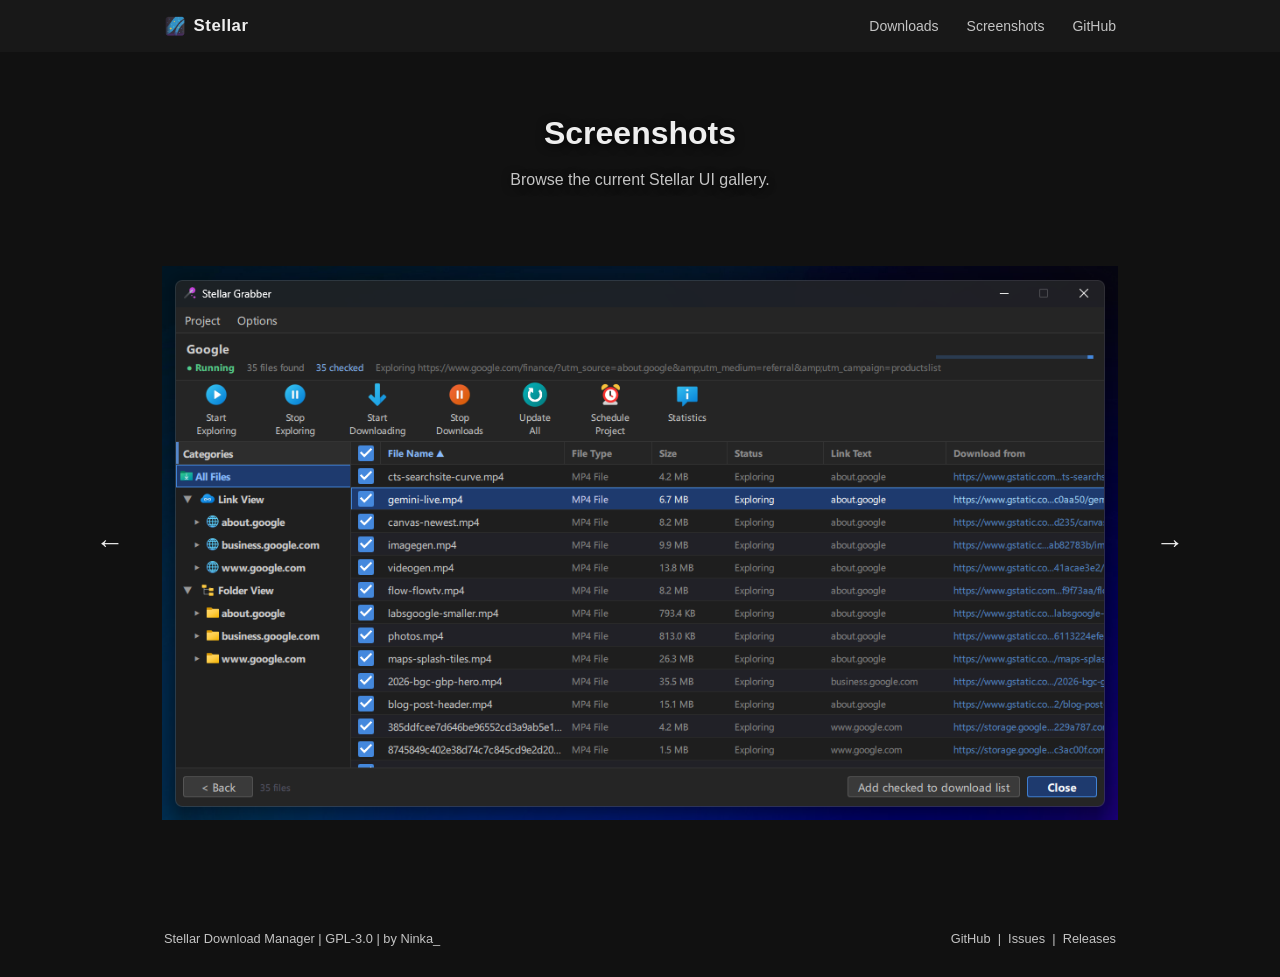
==== screenshots.html @ 3355763c "initial commit" ====
<!DOCTYPE html>
<html lang="en">
<head>
    <meta charset="UTF-8">
    <meta name="viewport" content="width=device-width, initial-scale=1.0">
    <title>Stellar - Screenshots</title>
    <meta name="description" content="Screenshots of Stellar Download Manager.">
    <link rel="stylesheet" href="style.css">
</head>
<body id="top">
<nav>
    <div class="nav-inner">
        <a class="nav-logo" href="index.html#top">
            <span class="nav-logo-mark" aria-hidden="true">
                <img class="nav-logo-static" src="images/milky-way.png" alt="">
                <img class="nav-logo-animated" src="images/milky-way.gif" alt="">
            </span>
            <span class="nav-logo-text">Stellar</span>
        </a>
        <ul class="nav-links">
            <li><a href="index.html#downloads">Downloads</a></li>
            <li><a href="screenshots.html">Screenshots</a></li>
            <li><a href="https://github.com/Ninka-Rex/Stellar">GitHub</a></li>
        </ul>
    </div>
</nav>

<section class="page-hero">
    <div class="page-hero-inner">
        <h1>Screenshots</h1>
        <p>
            Browse the current Stellar UI gallery.
        </p>
    </div>
</section>

<section class="gallery-section">
    <div class="gallery-viewer">
        <button class="gallery-nav" id="gallery-prev" type="button" aria-label="Previous screenshot">
            &#8592;
        </button>
        <figure class="gallery-stage">
            <img id="gallery-image" src="screenshots/grabber.png" alt="Stellar screenshot">
        </figure>
        <button class="gallery-nav" id="gallery-next" type="button" aria-label="Next screenshot">
            &#8594;
        </button>
    </div>
</section>

<footer>
    <div class="footer-inner">
        <span>Stellar Download Manager | GPL-3.0 | by Ninka_</span>
        <span>
            <a href="https://github.com/Ninka-Rex/Stellar">GitHub</a>
            &nbsp;|&nbsp;
            <a href="https://github.com/Ninka-Rex/Stellar/issues">Issues</a>
            &nbsp;|&nbsp;
            <a href="https://github.com/Ninka-Rex/Stellar/releases">Releases</a>
        </span>
    </div>
</footer>

<script>
const screenshots = [
    "grabber.png",
    "magnet.png",
    "main-window.png",
    "new_download.png",
    "piece map.png",
    "progress-dialog.png",
    "scheduler.png",
    "search.png",
    "ui.png",
    "video-picker.png"
];

let currentScreenshot = 0;

const galleryImage = document.getElementById("gallery-image");
const galleryPrev = document.getElementById("gallery-prev");
const galleryNext = document.getElementById("gallery-next");

function renderScreenshot() {
    const fileName = screenshots[currentScreenshot];
    galleryImage.src = `screenshots/${fileName}`;
    galleryImage.alt = `Stellar screenshot: ${fileName}`;
}

galleryPrev.addEventListener("click", () => {
    currentScreenshot = (currentScreenshot - 1 + screenshots.length) % screenshots.length;
    renderScreenshot();
});

galleryNext.addEventListener("click", () => {
    currentScreenshot = (currentScreenshot + 1) % screenshots.length;
    renderScreenshot();
});

document.addEventListener("keydown", (event) => {
    if (event.key === "ArrowLeft") {
        galleryPrev.click();
    }
    if (event.key === "ArrowRight") {
        galleryNext.click();
    }
});

renderScreenshot();
</script>
</body>
</html>
---- style.css ----
/* Stellar Download Manager - website styles */

*, *::before, *::after { box-sizing: border-box; margin: 0; padding: 0; }

:root {
    --bg:        #111111;
    --bg2:       #181818;
    --bg3:       #1f1f1f;
    --border:    #2a2a2a;
    --border2:   #7b7b7b;
    --text:      #cccccc;
    --text-dim:  #c4c4c4;
    --text-hi:   #eeeeee;
    --accent:    #2ba4e6;
    --accent-hi: rgb(15, 94, 139);
    --green:     #44aa66;
    --mono:      "Consolas", "Menlo", "DejaVu Sans Mono", monospace;
    --sans:      -apple-system, BlinkMacSystemFont, "Segoe UI", Helvetica, Arial, sans-serif;
}

html { font-size: 16px; scroll-behavior: smooth; }

body {
    background: var(--bg);
    color: var(--text);
    font-family: var(--sans);
    line-height: 1.6;
    -webkit-font-smoothing: antialiased;
}

a { color: var(--accent); text-decoration: none; }
a:hover { color: var(--accent-hi); text-decoration: underline; }

code {
    font-family: var(--mono);
    font-size: 0.85em;
    background: var(--bg3);
    padding: 0.1em 0.35em;
    border: 1px solid var(--border);
    color: var(--text-hi);
}

nav {
    background: var(--bg2);
    position: sticky;
    top: 0;
    z-index: 100;
}

.nav-inner {
    max-width: 1000px;
    margin: 0 auto;
    padding: 0 1.5rem;
    height: 52px;
    display: flex;
    align-items: center;
    justify-content: space-between;
}

.nav-logo {
    font-size: 1.05rem;
    font-weight: 600;
    color: var(--text-hi);
    letter-spacing: 0.03em;
    display: flex;
    align-items: center;
    gap: 0.5rem;
}

.nav-logo:hover { color: var(--accent-hi); text-decoration: none; }

.nav-logo-mark {
    position: relative;
    width: 1.35rem;
    height: 1.35rem;
    flex: 0 0 auto;
}

.nav-logo-mark img {
    position: absolute;
    inset: 0;
    width: 100%;
    height: 100%;
    object-fit: contain;
    display: block;
}

.nav-logo-animated {
    opacity: 0;
    transition: opacity 0.12s ease;
}

.nav-logo:hover .nav-logo-static,
.nav-logo:focus-visible .nav-logo-static {
    opacity: 0;
}

.nav-logo:hover .nav-logo-animated,
.nav-logo:focus-visible .nav-logo-animated {
    opacity: 1;
}

.nav-logo-text {
    display: inline-block;
}

.nav-links {
    display: flex;
    gap: 1.75rem;
    list-style: none;
    font-size: 0.875rem;
}

.nav-links a { color: var(--text-dim); }
.nav-links a:hover { color: var(--text-hi); text-decoration: none; }

.hero {
    padding: 4.5rem 0 4rem;
    text-align: center;
    position: relative;
    overflow: hidden;
}

.hero::before {
    content: "";
    position: absolute;
    inset: 0;
    background:
        linear-gradient(rgba(0, 0, 0, 0.365), rgba(0, 0, 0, 0.365)),
        url("images/background.jpg") center center / cover no-repeat;
    filter: blur(3px);
    transform: scale(1.00);
    z-index: 0;
}

.hero > * {
    position: relative;
    z-index: 1;
}

.hero h1 {
    font-size: 2.5rem;
    font-weight: 700;
    color: var(--text-hi);
    line-height: 1.2;
    margin-bottom: 1rem;
    text-shadow: 0 3px 28px rgba(0, 0, 0, 0.95);
}

.hero h1 em {
    font-style: italic;
    color: var(--accent);
    
}

.hero .tagline {
    font-size: 1.05rem;
    color: var(--text-dim);
    max-width: 560px;
    margin: 0 auto 2rem;
    line-height: 1.65;
    text-shadow: 0 3px 24px rgba(0, 0, 0, 0.9);
}

.hero-actions {
    display: flex;
    gap: 0.75rem;
    justify-content: center;
    flex-wrap: wrap;
    align-items: center;
    margin-bottom: 1.25rem;
}

.hero-meta {
    font-size: 0.8rem;
    color: var(--text-dim);
    text-shadow: 0 2px 10px rgba(0, 0, 0, 0.9);
}

.hero-platforms {
    color: var(--text-hi);
}

.hero-meta a { color: var(--text-dim); text-decoration: underline; }
.hero-meta a:hover { color: var(--text); }

.btn {
    display: inline-block;
    padding: 0.55rem 1.3rem;
    font-size: 0.9rem;
    font-family: var(--sans);
    font-weight: 500;
    border: 1px solid transparent;
    cursor: pointer;
    text-decoration: none;
    transition: background 0.1s, color 0.1s, border-color 0.1s;
    white-space: nowrap;
    text-shadow: 0 2px 10px rgba(0, 0, 0, 0.85);
}

.btn-with-icon {
    display: inline-flex;
    align-items: center;
    gap: 0.55rem;
}

.btn-icon {
    width: 1rem;
    height: 1rem;
    display: inline-flex;
    align-items: center;
    justify-content: center;
    flex: 0 0 auto;
}

.btn-icon svg {
    width: 100%;
    height: 100%;
    fill: currentColor;
}

.btn:hover { text-decoration: none; }

.btn-primary {
    background: var(--accent);
    color: #fff;
    border-color: var(--accent);
}

.btn-primary:hover {
    background: var(--accent-hi);
    border-color: var(--accent-hi);
    color: #fff;
}

.btn-secondary {
    background: transparent;
    color: var(--text);
    border-color: var(--border2);
}

.btn-secondary:hover {
    border-color: var(--text-dim);
    color: var(--text-hi);
}

.feature-row {
    padding: 3.5rem 0 2rem;
}

.feature-inner {
    display: grid;
    grid-template-columns: 1fr 1fr;
    gap: 0;
    align-items: center;
    width: 100%;
}

.feature-inner.flip { direction: rtl; }
.feature-inner.flip > * { direction: ltr; }

.feature-inner:not(.flip) .feature-text {
    text-align: right;
    padding-right: 2rem;
}

.feature-inner.flip .feature-text {
    text-align: left;
    padding-left: 2rem;
}

.feature-text h2 {
    font-size: 1.35rem;
    font-weight: 600;
    color: var(--text-hi);
    margin-bottom: 0.75rem;
    line-height: 1.3;
}

.feature-text p {
    font-size: 0.9rem;
    color: var(--text-dim);
    line-height: 1.65;
    max-width: 44ch;
}

.feature-text p {
    margin-bottom: 0.55rem;
}

.feature-inner:not(.flip) .feature-text p,
.feature-inner:not(.flip) .feature-text h2 {
    margin-left: auto;
}

.feature-inner.flip .feature-text p,
.feature-inner.flip .feature-text h2 {
    margin-right: auto;
}

.feature-img {
    display: flex;
    align-items: center;
    line-height: 0;
    height: 420px;
}

.feature-img img {
    display: block;
    width: auto;
    max-width: none;
    height: 100%;
    object-fit: contain;
    margin: 0;
}

.feature-inner:not(.flip) .feature-img {
    justify-content: flex-start;
}

.feature-inner.flip .feature-img {
    justify-content: flex-end;
}

.feature-img-placeholder {
    width: 100%;
    height: 100%;
    background: var(--bg3);
    display: flex;
    align-items: center;
    justify-content: center;
    flex-direction: column;
    gap: 0.5rem;
    font-family: var(--mono);
    font-size: 0.72rem;
    color: var(--border2);
    user-select: none;
}

.feature-img-placeholder span { font-size: 1.5rem; opacity: 0.3; }

.download-section {
    background: var(--bg2);
    padding: 3.5rem 0;
}

.section-container {
    max-width: 1000px;
    margin: 0 auto;
    padding: 0 1.5rem;
}

.section-container h2 {
    font-size: 1.45rem;
    font-weight: 600;
    color: var(--text-hi);
    margin-bottom: 0.4rem;
    text-shadow: 0 2px 10px rgba(0, 0, 0, 0.85);
}

.section-intro {
    color: var(--text-dim);
    font-size: 0.9rem;
    margin-bottom: 1.75rem;
}

.download-table {
    width: 100%;
    border-collapse: collapse;
    border: 1px solid var(--border);
    font-size: 0.9rem;
}

.download-table th {
    background: var(--bg3);
    color: var(--text-dim);
    font-weight: 500;
    font-size: 0.75rem;
    text-transform: uppercase;
    letter-spacing: 0.07em;
    padding: 0.65rem 1rem;
    text-align: left;
}

.download-table td {
    padding: 0.85rem 1rem;
    vertical-align: middle;
    background: var(--bg);
}

.download-table tr:hover td { background: var(--bg3); }
.download-table td:first-child { color: var(--text-hi); font-weight: 500; }

.tag {
    display: inline-block;
    font-family: var(--mono);
    font-size: 0.7rem;
    padding: 0.15rem 0.45rem;
    border: 1px solid var(--border2);
    color: var(--text-dim);
    vertical-align: middle;
    margin-left: 0.4rem;
}

.tag-green { border-color: #2a4a35; color: var(--green); }

.oss-strip {
    padding: 1.5rem 0;
}

.oss-strip-inner {
    max-width: 1000px;
    margin: 0 auto;
    padding: 0 1.5rem;
    display: flex;
    align-items: center;
    justify-content: space-between;
    gap: 2rem;
    flex-wrap: wrap;
}

.oss-strip p {
    font-size: 0.875rem;
    color: var(--text-dim);
}

.oss-strip p strong { color: var(--text-hi); }

.page-hero {
    padding: 3.5rem 0 1.5rem;
}

.page-hero-inner,
.gallery-grid {
    max-width: 1180px;
    margin: 0 auto;
    padding: 0 1.5rem;
}

.page-hero-inner {
    text-align: center;
}

.page-hero-inner h1 {
    font-size: 2rem;
    color: var(--text-hi);
    margin-bottom: 0.5rem;
    text-shadow: 0 2px 10px rgba(0, 0, 0, 0.85);
}

.page-hero-inner p {
    color: var(--text-dim);
    text-shadow: 0 2px 8px rgba(0, 0, 0, 0.75);
}

.gallery-section {
    padding: 1rem 0 3rem;
}

.gallery-viewer {
    max-width: 1180px;
    margin: 0 auto;
    padding: 0 1.5rem;
    display: grid;
    grid-template-columns: 72px minmax(0, 1fr) 72px;
    gap: 1rem;
    align-items: center;
}

.gallery-stage {
    min-height: 620px;
    display: flex;
    align-items: center;
    justify-content: center;
}

.gallery-stage img {
    display: block;
    width: 100%;
    max-width: 100%;
    max-height: 560px;
    object-fit: contain;
}

.gallery-nav {
    width: 72px;
    height: 72px;
    border: none;
    background: transparent;
    color: var(--text-hi);
    font-size: 1.8rem;
    cursor: pointer;
}

.gallery-nav:hover {
    color: var(--accent);
}

footer {
    padding: 1.75rem 0;
}

.footer-inner {
    max-width: 1000px;
    margin: 0 auto;
    padding: 0 1.5rem;
    display: flex;
    justify-content: space-between;
    align-items: center;
    gap: 1rem;
    flex-wrap: wrap;
    font-size: 0.8rem;
    color: var(--text-dim);
}

.footer-inner a { color: var(--text-dim); }
.footer-inner a:hover { color: var(--text); }

@media (max-width: 720px) {
    .hero h1 { font-size: 1.9rem; }
    .nav-links { gap: 1rem; font-size: 0.8rem; }
    .oss-strip-inner { flex-direction: column; align-items: flex-start; }
    .feature-inner,
    .feature-inner.flip {
        grid-template-columns: 1fr;
        direction: ltr;
        gap: 1.5rem;
    }

    .gallery-viewer {
        grid-template-columns: 1fr;
    }

    .gallery-stage {
        min-height: 0;
    }

    .gallery-stage img {
        max-height: 380px;
    }

    .gallery-nav {
        width: 100%;
        height: 48px;
    }

    .feature-img {
        height: 280px;
        justify-content: center;
    }

    .feature-img img {
        width: 100%;
        max-width: 100%;
        height: 100%;
    }
}
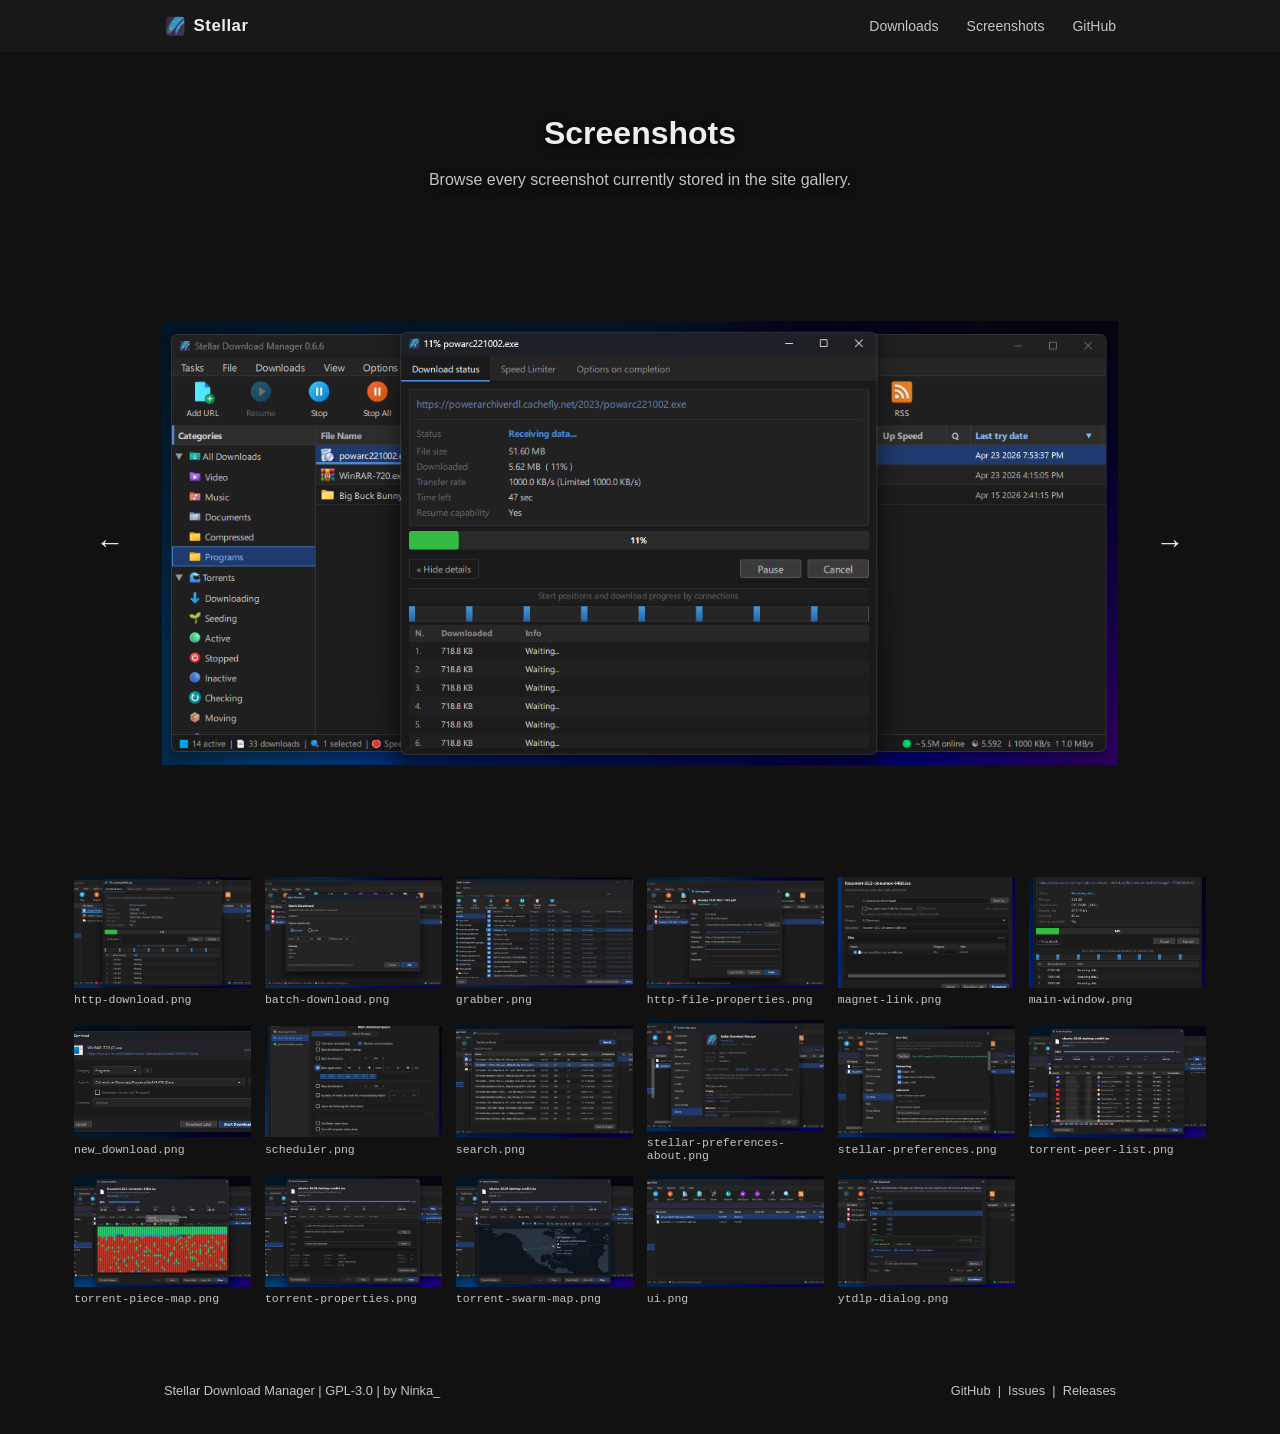
==== commit 796c3be0: "update" ====
--- a/screenshots.html
+++ b/screenshots.html
@@ -29,7 +29,7 @@
     <div class="page-hero-inner">
         <h1>Screenshots</h1>
         <p>
-            Browse the current Stellar UI gallery.
+            Browse every screenshot currently stored in the site gallery.
         </p>
     </div>
 </section>
@@ -46,6 +46,7 @@
             &#8594;
         </button>
     </div>
+    <div class="gallery-grid" id="gallery-grid" aria-label="All screenshots"></div>
 </section>
 
 <footer>
@@ -63,16 +64,23 @@
 
 <script>
 const screenshots = [
+    "http-download.png",
+    "batch-download.png",
     "grabber.png",
-    "magnet.png",
+    "http-file-properties.png",
+    "magnet-link.png",
     "main-window.png",
     "new_download.png",
-    "piece map.png",
-    "progress-dialog.png",
     "scheduler.png",
     "search.png",
+    "stellar-preferences-about.png",
+    "stellar-preferences.png",
+    "torrent-peer-list.png",
+    "torrent-piece-map.png",
+    "torrent-properties.png",
+    "torrent-swarm-map.png",
     "ui.png",
-    "video-picker.png"
+    "ytdlp-dialog.png"
 ];
 
 let currentScreenshot = 0;
@@ -80,11 +88,30 @@
 const galleryImage = document.getElementById("gallery-image");
 const galleryPrev = document.getElementById("gallery-prev");
 const galleryNext = document.getElementById("gallery-next");
+const galleryGrid = document.getElementById("gallery-grid");
 
 function renderScreenshot() {
     const fileName = screenshots[currentScreenshot];
     galleryImage.src = `screenshots/${fileName}`;
     galleryImage.alt = `Stellar screenshot: ${fileName}`;
+}
+
+function renderGalleryGrid() {
+    galleryGrid.innerHTML = screenshots
+        .map((fileName, index) => `
+            <button class="gallery-thumb" type="button" data-index="${index}" aria-label="Open ${fileName}">
+                <img src="screenshots/${fileName}" alt="${fileName}">
+                <span>${fileName}</span>
+            </button>
+        `)
+        .join("");
+
+    galleryGrid.querySelectorAll(".gallery-thumb").forEach((button) => {
+        button.addEventListener("click", () => {
+            currentScreenshot = Number(button.dataset.index);
+            renderScreenshot();
+        });
+    });
 }
 
 galleryPrev.addEventListener("click", () => {
@@ -106,6 +133,7 @@
     }
 });
 
+renderGalleryGrid();
 renderScreenshot();
 </script>
 </body>
--- a/style.css
+++ b/style.css
@@ -281,7 +281,7 @@
     font-size: 0.9rem;
     color: var(--text-dim);
     line-height: 1.65;
-    max-width: 44ch;
+    max-width: 67ch;
 }
 
 .feature-text p {
@@ -312,6 +312,11 @@
     height: 100%;
     object-fit: contain;
     margin: 0;
+    transition: opacity 0.12s ease;
+}
+
+.feature-img img.is-fading {
+    opacity: 0;
 }
 
 .feature-inner:not(.flip) .feature-img {
@@ -465,6 +470,43 @@
     grid-template-columns: 72px minmax(0, 1fr) 72px;
     gap: 1rem;
     align-items: center;
+}
+
+.gallery-grid {
+    margin-top: 1.5rem;
+    display: grid;
+    grid-template-columns: repeat(auto-fit, minmax(160px, 1fr));
+    gap: 0.85rem;
+}
+
+.gallery-thumb {
+    border: none;
+    background: transparent;
+    color: var(--text-dim);
+    padding: 0;
+    cursor: pointer;
+    text-align: left;
+}
+
+.gallery-thumb:hover,
+.gallery-thumb:focus-visible {
+    color: var(--text);
+}
+
+.gallery-thumb img {
+    display: block;
+    width: 100%;
+    aspect-ratio: 16 / 10;
+    object-fit: cover;
+    border: none;
+    margin-bottom: 0.35rem;
+}
+
+.gallery-thumb span {
+    display: block;
+    font-family: monospace;
+    font-size: 0.72rem;
+    word-break: break-word;
 }
 
 .gallery-stage {
@@ -539,6 +581,10 @@
         max-height: 380px;
     }
 
+    .gallery-grid {
+        grid-template-columns: repeat(auto-fit, minmax(130px, 1fr));
+    }
+
     .gallery-nav {
         width: 100%;
         height: 48px;
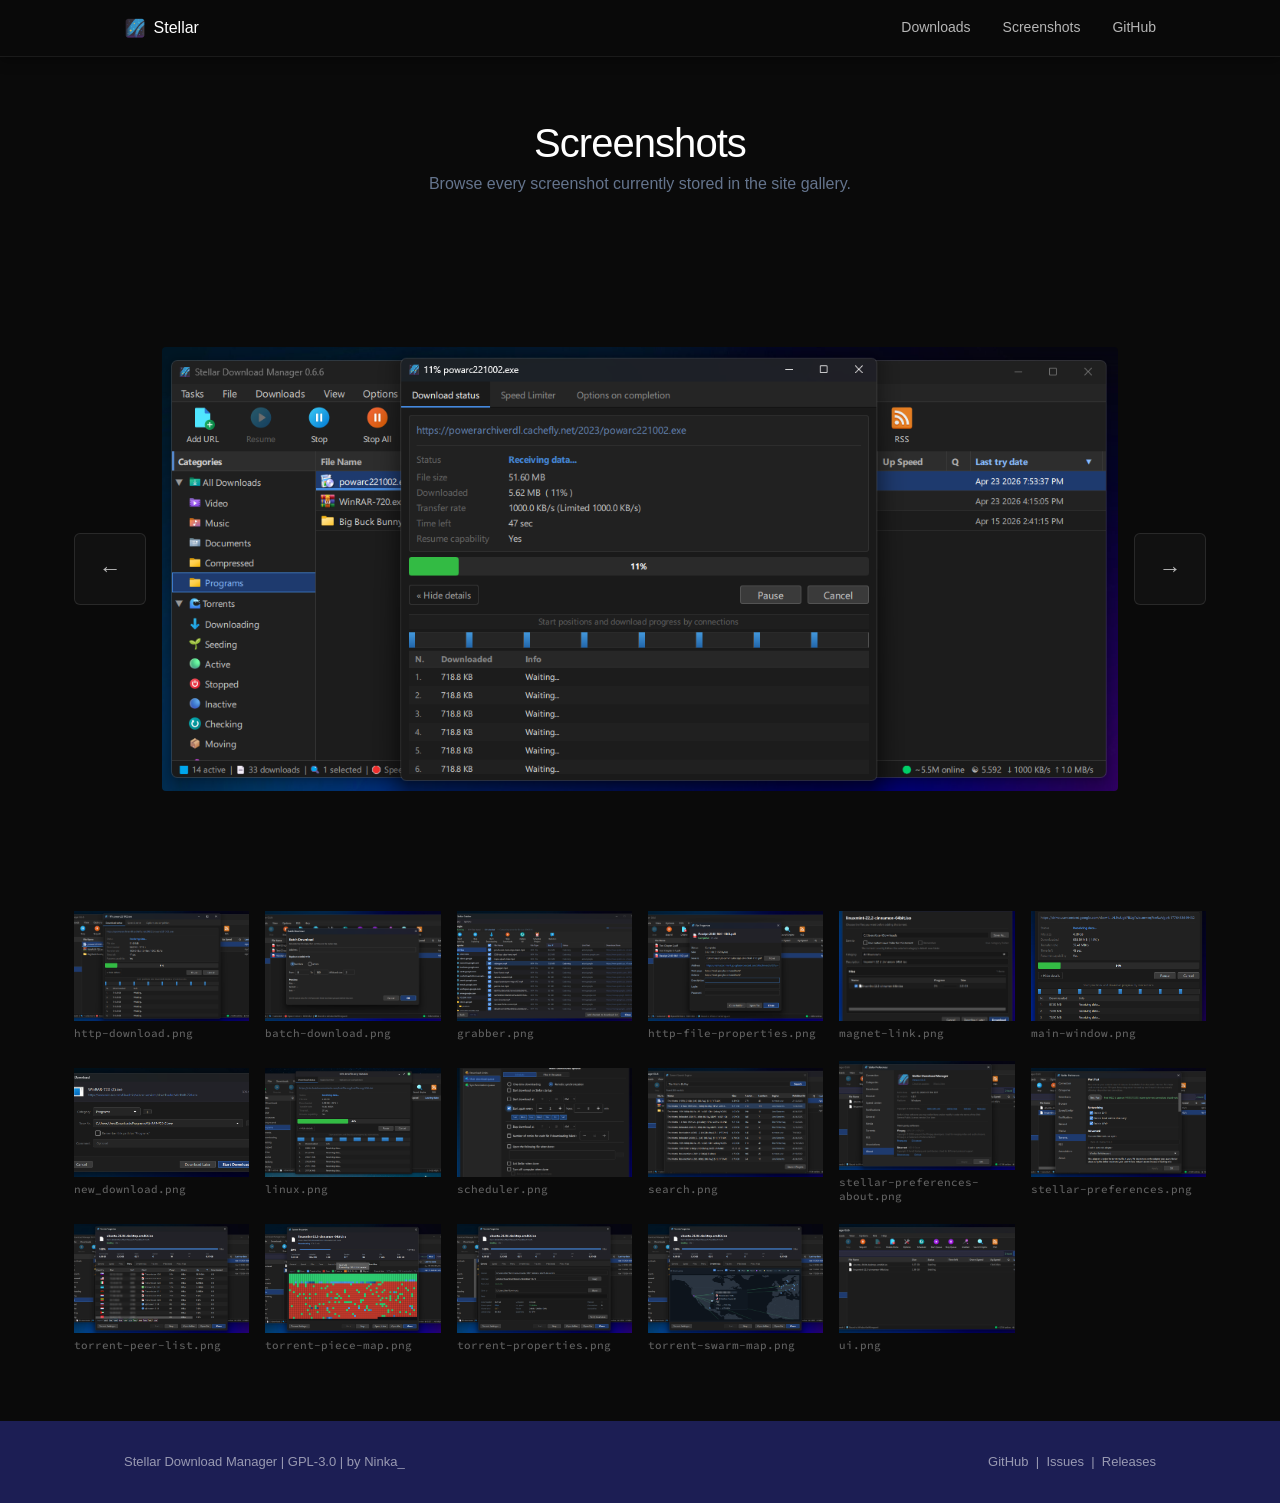
==== commit 080248bd: "update visual theme" ====
--- a/screenshots.html
+++ b/screenshots.html
@@ -71,6 +71,7 @@
     "magnet-link.png",
     "main-window.png",
     "new_download.png",
+    "linux.png",
     "scheduler.png",
     "search.png",
     "stellar-preferences-about.png",
@@ -79,8 +80,7 @@
     "torrent-piece-map.png",
     "torrent-properties.png",
     "torrent-swarm-map.png",
-    "ui.png",
-    "ytdlp-dialog.png"
+    "ui.png"
 ];
 
 let currentScreenshot = 0;
--- a/style.css
+++ b/style.css
@@ -1,73 +1,113 @@
-/* Stellar Download Manager - website styles */
+/* Stellar Download Manager — Stripe-inspired design system */
+
+@import url('https://fonts.googleapis.com/css2?family=Source+Code+Pro:wght@500;700&display=swap');
 
 *, *::before, *::after { box-sizing: border-box; margin: 0; padding: 0; }
 
 :root {
-    --bg:        #111111;
-    --bg2:       #181818;
-    --bg3:       #1f1f1f;
-    --border:    #2a2a2a;
-    --border2:   #7b7b7b;
-    --text:      #cccccc;
-    --text-dim:  #c4c4c4;
-    --text-hi:   #eeeeee;
-    --accent:    #2ba4e6;
-    --accent-hi: rgb(15, 94, 139);
-    --green:     #44aa66;
-    --mono:      "Consolas", "Menlo", "DejaVu Sans Mono", monospace;
-    --sans:      -apple-system, BlinkMacSystemFont, "Segoe UI", Helvetica, Arial, sans-serif;
+    /* Primary */
+    --stripe-purple:  #533afd;
+    --stripe-purple-hover: #4434d4;
+    --stripe-purple-deep: #2e2b8c;
+    --stripe-purple-light: #b9b9f9;
+    --stripe-purple-mid: #665efd;
+    --deep-navy:      #061b31;
+    --brand-dark:     #1c1e54;
+    --dark-navy:      #0d253d;
+    --white:          #ffffff;
+
+    /* Accent */
+    --ruby:           #ea2261;
+    --magenta:        #f96bee;
+    --magenta-light:  #ffd7ef;
+
+    /* Neutral text */
+    --label:          #273951;
+    --body:           #64748d;
+    --success-green:  #15be53;
+    --success-text:   #108c3d;
+
+    /* Surface & borders */
+    --border-default: #e5edf5;
+    --border-purple:  #b9b9f9;
+    --border-soft-purple: #d6d9fc;
+
+    /* Shadows */
+    --shadow-blue:    rgba(50,50,93,0.25);
+    --shadow-black:   rgba(0,0,0,0.1);
+    --shadow-ambient: rgba(23,23,23,0.08);
+
+    /* Typography */
+    --sans: 'sohne-var', 'SF Pro Display', -apple-system, BlinkMacSystemFont, 'Segoe UI', sans-serif;
+    --mono: 'SourceCodePro', 'Source Code Pro', 'SFMono-Regular', 'Menlo', 'Consolas', monospace;
 }
 
 html { font-size: 16px; scroll-behavior: smooth; }
 
 body {
-    background: var(--bg);
-    color: var(--text);
+    background: #0a0a0a;
+    color: var(--body);
     font-family: var(--sans);
-    line-height: 1.6;
+    font-weight: 300;
+    font-feature-settings: "ss01";
+    line-height: 1.4;
     -webkit-font-smoothing: antialiased;
 }
 
-a { color: var(--accent); text-decoration: none; }
-a:hover { color: var(--accent-hi); text-decoration: underline; }
+a {
+    color: var(--stripe-purple);
+    text-decoration: none;
+    font-feature-settings: "ss01";
+}
+a:hover { color: var(--stripe-purple-hover); text-decoration: underline; }
 
 code {
     font-family: var(--mono);
-    font-size: 0.85em;
-    background: var(--bg3);
-    padding: 0.1em 0.35em;
-    border: 1px solid var(--border);
-    color: var(--text-hi);
-}
+    font-size: 0.75rem;
+    font-weight: 500;
+    line-height: 2;
+    background: #1a1a1a;
+    padding: 0.1em 0.4em;
+    border: 1px solid rgba(255,255,255,0.08);
+    color: rgba(255,255,255,0.8);
+    border-radius: 4px;
+}
+
+/* ── Navigation ─────────────────────────────────────────────── */
 
 nav {
-    background: var(--bg2);
+    background: rgba(10,10,10,0.92);
+    backdrop-filter: blur(12px);
+    -webkit-backdrop-filter: blur(12px);
     position: sticky;
     top: 0;
     z-index: 100;
+    border-bottom: 1px solid rgba(255,255,255,0.07);
+    box-shadow: rgba(0,0,0,0.4) 0px 3px 12px;
 }
 
 .nav-inner {
-    max-width: 1000px;
+    max-width: 1080px;
     margin: 0 auto;
     padding: 0 1.5rem;
-    height: 52px;
+    height: 56px;
     display: flex;
     align-items: center;
     justify-content: space-between;
 }
 
 .nav-logo {
-    font-size: 1.05rem;
-    font-weight: 600;
-    color: var(--text-hi);
-    letter-spacing: 0.03em;
+    font-size: 1rem;
+    font-weight: 400;
+    font-feature-settings: "ss01";
+    color: #fff;
+    letter-spacing: 0;
     display: flex;
     align-items: center;
     gap: 0.5rem;
 }
 
-.nav-logo:hover { color: var(--accent-hi); text-decoration: none; }
+.nav-logo:hover { color: var(--stripe-purple); text-decoration: none; }
 
 .nav-logo-mark {
     position: relative;
@@ -85,81 +125,71 @@
     display: block;
 }
 
-.nav-logo-animated {
-    opacity: 0;
-    transition: opacity 0.12s ease;
-}
+.nav-logo-animated { opacity: 0; transition: opacity 0.12s ease; }
 
 .nav-logo:hover .nav-logo-static,
-.nav-logo:focus-visible .nav-logo-static {
-    opacity: 0;
-}
+.nav-logo:focus-visible .nav-logo-static { opacity: 0; }
 
 .nav-logo:hover .nav-logo-animated,
-.nav-logo:focus-visible .nav-logo-animated {
-    opacity: 1;
-}
-
-.nav-logo-text {
-    display: inline-block;
-}
+.nav-logo:focus-visible .nav-logo-animated { opacity: 1; }
+
+.nav-logo-text { display: inline-block; }
 
 .nav-links {
     display: flex;
-    gap: 1.75rem;
+    gap: 2rem;
     list-style: none;
     font-size: 0.875rem;
-}
-
-.nav-links a { color: var(--text-dim); }
-.nav-links a:hover { color: var(--text-hi); text-decoration: none; }
+    font-weight: 400;
+    font-feature-settings: "ss01";
+    align-items: center;
+}
+
+.nav-links a {
+    color: rgba(255,255,255,0.7);
+    font-weight: 400;
+    font-feature-settings: "ss01";
+}
+.nav-links a:hover { color: #fff; text-decoration: none; }
+
+/* ── Hero ────────────────────────────────────────────────────── */
 
 .hero {
-    padding: 4.5rem 0 4rem;
+    padding: 6rem 1.5rem 5rem;
     text-align: center;
+    background: #0a0a0a;
     position: relative;
     overflow: hidden;
 }
 
-.hero::before {
-    content: "";
-    position: absolute;
-    inset: 0;
-    background:
-        linear-gradient(rgba(0, 0, 0, 0.365), rgba(0, 0, 0, 0.365)),
-        url("images/background.jpg") center center / cover no-repeat;
-    filter: blur(3px);
-    transform: scale(1.00);
-    z-index: 0;
-}
-
-.hero > * {
-    position: relative;
-    z-index: 1;
-}
+.hero > * { position: relative; z-index: 1; }
 
 .hero h1 {
-    font-size: 2.5rem;
-    font-weight: 700;
-    color: var(--text-hi);
-    line-height: 1.2;
-    margin-bottom: 1rem;
-    text-shadow: 0 3px 28px rgba(0, 0, 0, 0.95);
+    font-size: 3rem;
+    font-weight: 300;
+    font-feature-settings: "ss01";
+    color: #fff;
+    line-height: 1.1;
+    letter-spacing: -0.96px;
+    margin-bottom: 1.25rem;
+    max-width: 700px;
+    margin-left: auto;
+    margin-right: auto;
 }
 
 .hero h1 em {
-    font-style: italic;
-    color: var(--accent);
-    
+    font-style: normal;
+    color: var(--stripe-purple);
 }
 
 .hero .tagline {
-    font-size: 1.05rem;
-    color: var(--text-dim);
+    font-size: 1.125rem;
+    font-weight: 300;
+    font-feature-settings: "ss01";
+    color: var(--body);
     max-width: 560px;
-    margin: 0 auto 2rem;
-    line-height: 1.65;
-    text-shadow: 0 3px 24px rgba(0, 0, 0, 0.9);
+    margin: 0 auto 2.5rem;
+    line-height: 1.55;
 }
 
 .hero-actions {
@@ -168,40 +198,47 @@
     justify-content: center;
     flex-wrap: wrap;
     align-items: center;
-    margin-bottom: 1.25rem;
+    margin-bottom: 1.5rem;
 }
 
 .hero-meta {
-    font-size: 0.8rem;
-    color: var(--text-dim);
-    text-shadow: 0 2px 10px rgba(0, 0, 0, 0.9);
-}
-
-.hero-platforms {
-    color: var(--text-hi);
-}
-
-.hero-meta a { color: var(--text-dim); text-decoration: underline; }
-.hero-meta a:hover { color: var(--text); }
+    font-size: 0.8125rem;
+    font-weight: 400;
+    font-feature-settings: "ss01";
+    color: var(--body);
+}
+
+.hero-platforms { color: rgba(255,255,255,0.5); }
+
+.hero-meta a {
+    color: var(--stripe-purple);
+    text-decoration: underline;
+    text-underline-offset: 2px;
+}
+.hero-meta a:hover { color: var(--stripe-purple-hover); }
+
+/* ── Buttons ─────────────────────────────────────────────────── */
 
 .btn {
     display: inline-block;
-    padding: 0.55rem 1.3rem;
-    font-size: 0.9rem;
+    padding: 8px 16px;
+    font-size: 1rem;
     font-family: var(--sans);
-    font-weight: 500;
+    font-weight: 400;
+    font-feature-settings: "ss01";
+    line-height: 1;
     border: 1px solid transparent;
+    border-radius: 4px;
     cursor: pointer;
     text-decoration: none;
-    transition: background 0.1s, color 0.1s, border-color 0.1s;
+    transition: background 0.12s, color 0.12s, border-color 0.12s, box-shadow 0.12s;
     white-space: nowrap;
-    text-shadow: 0 2px 10px rgba(0, 0, 0, 0.85);
 }
 
 .btn-with-icon {
     display: inline-flex;
     align-items: center;
-    gap: 0.55rem;
+    gap: 0.5rem;
 }
 
 .btn-icon {
@@ -222,87 +259,86 @@
 .btn:hover { text-decoration: none; }
 
 .btn-primary {
-    background: var(--accent);
-    color: #fff;
-    border-color: var(--accent);
+    background: var(--stripe-purple);
+    color: #fff;
+    border-color: var(--stripe-purple);
 }
 
 .btn-primary:hover {
-    background: var(--accent-hi);
-    border-color: var(--accent-hi);
+    background: var(--stripe-purple-hover);
+    border-color: var(--stripe-purple-hover);
     color: #fff;
 }
 
 .btn-secondary {
     background: transparent;
-    color: var(--text);
-    border-color: var(--border2);
+    color: var(--stripe-purple);
+    border: 1px solid var(--border-purple);
 }
 
 .btn-secondary:hover {
-    border-color: var(--text-dim);
-    color: var(--text-hi);
-}
+    background: rgba(83,58,253,0.05);
+    border-color: var(--stripe-purple);
+    color: var(--stripe-purple);
+}
+
+/* ── Feature rows ────────────────────────────────────────────── */
 
 .feature-row {
-    padding: 3.5rem 0 2rem;
+    padding: 4rem 0;
+    overflow: hidden;
 }
 
 .feature-inner {
     display: grid;
-    grid-template-columns: 1fr 1fr;
+    grid-template-columns: 5fr 7fr;
     gap: 0;
     align-items: center;
     width: 100%;
+    max-width: 1400px;
+    margin: 0 auto;
+    padding: 0;
 }
 
 .feature-inner.flip { direction: rtl; }
 .feature-inner.flip > * { direction: ltr; }
 
 .feature-inner:not(.flip) .feature-text {
-    text-align: right;
-    padding-right: 2rem;
+    text-align: left;
+    padding: 2rem 2.5rem 2rem clamp(1.5rem, calc((100vw - 1400px) / 2 + 3rem), 6rem);
 }
 
 .feature-inner.flip .feature-text {
     text-align: left;
-    padding-left: 2rem;
+    padding: 2rem clamp(1.5rem, calc((100vw - 1400px) / 2 + 3rem), 6rem) 2rem 2.5rem;
 }
 
 .feature-text h2 {
-    font-size: 1.35rem;
-    font-weight: 600;
-    color: var(--text-hi);
-    margin-bottom: 0.75rem;
-    line-height: 1.3;
+    font-size: 1.625rem;
+    font-weight: 300;
+    font-feature-settings: "ss01";
+    color: #fff;
+    letter-spacing: -0.26px;
+    margin-bottom: 0.875rem;
+    line-height: 1.12;
 }
 
 .feature-text p {
-    font-size: 0.9rem;
-    color: var(--text-dim);
-    line-height: 1.65;
-    max-width: 67ch;
-}
-
-.feature-text p {
-    margin-bottom: 0.55rem;
-}
-
-.feature-inner:not(.flip) .feature-text p,
-.feature-inner:not(.flip) .feature-text h2 {
-    margin-left: auto;
-}
-
-.feature-inner.flip .feature-text p,
-.feature-inner.flip .feature-text h2 {
-    margin-right: auto;
+    font-size: 1rem;
+    font-weight: 300;
+    font-feature-settings: "ss01";
+    color: rgba(255,255,255,0.55);
+    line-height: 1.55;
+    margin-bottom: 0.6rem;
+    max-width: 46ch;
 }
 
 .feature-img {
     display: flex;
     align-items: center;
     line-height: 0;
-    height: 420px;
+    height: 460px;
+    overflow: visible;
 }
 
 .feature-img img {
@@ -312,127 +348,172 @@
     height: 100%;
     object-fit: contain;
     margin: 0;
-    transition: opacity 0.12s ease;
-}
-
-.feature-img img.is-fading {
-    opacity: 0;
-}
-
-.feature-inner:not(.flip) .feature-img {
-    justify-content: flex-start;
-}
-
-.feature-inner.flip .feature-img {
-    justify-content: flex-end;
-}
+    border-radius: 6px;
+    box-shadow: rgba(0,0,0,0.55) 0px 24px 48px -12px;
+}
+
+.feature-inner:not(.flip) .feature-img { justify-content: flex-start; }
+.feature-inner.flip .feature-img { justify-content: flex-end; }
 
 .feature-img-placeholder {
     width: 100%;
     height: 100%;
-    background: var(--bg3);
+    background: #111;
+    border: 1px solid rgba(255,255,255,0.08);
+    border-radius: 6px;
     display: flex;
     align-items: center;
     justify-content: center;
     flex-direction: column;
     gap: 0.5rem;
     font-family: var(--mono);
-    font-size: 0.72rem;
-    color: var(--border2);
+    font-size: 0.75rem;
+    color: var(--body);
     user-select: none;
 }
 
 .feature-img-placeholder span { font-size: 1.5rem; opacity: 0.3; }
 
-.download-section {
-    background: var(--bg2);
-    padding: 3.5rem 0;
-}
-
-.section-container {
-    max-width: 1000px;
+/* ── OSS strip ───────────────────────────────────────────────── */
+
+.oss-strip {
+    background: var(--brand-dark);
+    padding: 2.5rem 0;
+}
+
+.oss-strip-inner {
+    max-width: 1080px;
     margin: 0 auto;
     padding: 0 1.5rem;
+    display: flex;
+    align-items: center;
+    justify-content: space-between;
+    gap: 2rem;
+    flex-wrap: wrap;
+}
+
+.oss-strip p {
+    font-size: 1rem;
+    font-weight: 300;
+    font-feature-settings: "ss01";
+    color: rgba(255,255,255,0.75);
+}
+
+.oss-strip p strong {
+    color: #fff;
+    font-weight: 400;
+}
+
+.oss-strip a { color: rgba(255,255,255,0.75); }
+.oss-strip a:hover { color: #fff; }
+
+.oss-strip .btn-secondary {
+    border-color: rgba(255,255,255,0.25);
+    color: rgba(255,255,255,0.85);
+}
+
+.oss-strip .btn-secondary:hover {
+    background: rgba(255,255,255,0.08);
+    border-color: rgba(255,255,255,0.5);
+    color: #fff;
+}
+
+/* ── Download section ────────────────────────────────────────── */
+
+.download-section {
+    background: #0d0d0d;
+    padding: 5rem 0;
+}
+
+.section-container {
+    max-width: 1080px;
+    margin: 0 auto;
+    padding: 0 1.5rem;
 }
 
 .section-container h2 {
-    font-size: 1.45rem;
-    font-weight: 600;
-    color: var(--text-hi);
-    margin-bottom: 0.4rem;
-    text-shadow: 0 2px 10px rgba(0, 0, 0, 0.85);
+    font-size: 2rem;
+    font-weight: 300;
+    font-feature-settings: "ss01";
+    color: #fff;
+    letter-spacing: -0.64px;
+    margin-bottom: 0.5rem;
+    line-height: 1.1;
 }
 
 .section-intro {
-    color: var(--text-dim);
-    font-size: 0.9rem;
-    margin-bottom: 1.75rem;
+    color: var(--body);
+    font-size: 1rem;
+    font-weight: 300;
+    font-feature-settings: "ss01";
+    margin-bottom: 2rem;
 }
 
 .download-table {
     width: 100%;
     border-collapse: collapse;
-    border: 1px solid var(--border);
-    font-size: 0.9rem;
+    border: 1px solid rgba(255,255,255,0.08);
+    border-radius: 8px;
+    overflow: hidden;
+    font-size: 0.9375rem;
+    box-shadow: rgba(0,0,0,0.5) 0px 15px 35px 0px;
 }
 
 .download-table th {
-    background: var(--bg3);
-    color: var(--text-dim);
-    font-weight: 500;
+    background: #161616;
+    color: rgba(255,255,255,0.45);
+    font-weight: 400;
+    font-feature-settings: "ss01";
     font-size: 0.75rem;
     text-transform: uppercase;
     letter-spacing: 0.07em;
-    padding: 0.65rem 1rem;
+    padding: 0.75rem 1rem;
     text-align: left;
+    border-bottom: 1px solid rgba(255,255,255,0.07);
 }
 
 .download-table td {
-    padding: 0.85rem 1rem;
+    padding: 1rem 1rem;
     vertical-align: middle;
-    background: var(--bg);
-}
-
-.download-table tr:hover td { background: var(--bg3); }
-.download-table td:first-child { color: var(--text-hi); font-weight: 500; }
+    background: #111;
+    border-bottom: 1px solid rgba(255,255,255,0.06);
+    font-weight: 300;
+    font-feature-settings: "ss01";
+    color: rgba(255,255,255,0.55);
+}
+
+.download-table tbody tr:last-child td { border-bottom: none; }
+
+.download-table tr:hover td { background: #161616; }
+.download-table td:first-child { color: #fff; font-weight: 400; }
+
+/* ── Tags / Badges ───────────────────────────────────────────── */
 
 .tag {
     display: inline-block;
     font-family: var(--mono);
-    font-size: 0.7rem;
-    padding: 0.15rem 0.45rem;
-    border: 1px solid var(--border2);
-    color: var(--text-dim);
+    font-size: 0.6875rem;
+    font-weight: 500;
+    padding: 1px 6px;
+    border: 1px solid rgba(255,255,255,0.12);
+    color: rgba(255,255,255,0.45);
+    border-radius: 4px;
     vertical-align: middle;
     margin-left: 0.4rem;
-}
-
-.tag-green { border-color: #2a4a35; color: var(--green); }
-
-.oss-strip {
-    padding: 1.5rem 0;
-}
-
-.oss-strip-inner {
-    max-width: 1000px;
-    margin: 0 auto;
-    padding: 0 1.5rem;
-    display: flex;
-    align-items: center;
-    justify-content: space-between;
-    gap: 2rem;
-    flex-wrap: wrap;
-}
-
-.oss-strip p {
-    font-size: 0.875rem;
-    color: var(--text-dim);
-}
-
-.oss-strip p strong { color: var(--text-hi); }
+    background: transparent;
+}
+
+.tag-green {
+    background: rgba(21,190,83,0.12);
+    border-color: rgba(21,190,83,0.35);
+    color: var(--success-text);
+}
+
+/* ── Gallery / screenshots page ──────────────────────────────── */
 
 .page-hero {
-    padding: 3.5rem 0 1.5rem;
+    padding: 4rem 0 2rem;
+    background: #0a0a0a;
 }
 
 .page-hero-inner,
@@ -442,24 +523,27 @@
     padding: 0 1.5rem;
 }
 
-.page-hero-inner {
-    text-align: center;
-}
+.page-hero-inner { text-align: center; }
 
 .page-hero-inner h1 {
-    font-size: 2rem;
-    color: var(--text-hi);
+    font-size: 2.5rem;
+    font-weight: 300;
+    font-feature-settings: "ss01";
+    color: #fff;
+    letter-spacing: -0.96px;
     margin-bottom: 0.5rem;
-    text-shadow: 0 2px 10px rgba(0, 0, 0, 0.85);
+    line-height: 1.1;
 }
 
 .page-hero-inner p {
-    color: var(--text-dim);
-    text-shadow: 0 2px 8px rgba(0, 0, 0, 0.75);
+    color: var(--body);
+    font-weight: 300;
+    font-feature-settings: "ss01";
 }
 
 .gallery-section {
-    padding: 1rem 0 3rem;
+    padding: 2rem 0 4rem;
+    background: #0a0a0a;
 }
 
 .gallery-viewer {
@@ -473,24 +557,28 @@
 }
 
 .gallery-grid {
-    margin-top: 1.5rem;
+    margin-top: 2rem;
     display: grid;
     grid-template-columns: repeat(auto-fit, minmax(160px, 1fr));
-    gap: 0.85rem;
+    gap: 1rem;
 }
 
 .gallery-thumb {
     border: none;
     background: transparent;
-    color: var(--text-dim);
+    color: rgba(255,255,255,0.5);
     padding: 0;
     cursor: pointer;
     text-align: left;
+    border-radius: 0;
+    overflow: hidden;
+    transition: opacity 0.15s;
 }
 
 .gallery-thumb:hover,
 .gallery-thumb:focus-visible {
-    color: var(--text);
+    opacity: 0.8;
+    color: #fff;
 }
 
 .gallery-thumb img {
@@ -499,14 +587,19 @@
     aspect-ratio: 16 / 10;
     object-fit: cover;
     border: none;
-    margin-bottom: 0.35rem;
+    margin-bottom: 0;
 }
 
 .gallery-thumb span {
     display: block;
-    font-family: monospace;
-    font-size: 0.72rem;
+    font-family: var(--mono);
+    font-size: 0.6875rem;
+    font-weight: 500;
     word-break: break-word;
+    padding: 0.3rem 0;
+    background: transparent;
+    border-top: none;
+    color: rgba(255,255,255,0.35);
 }
 
 .gallery-stage {
@@ -514,6 +607,10 @@
     display: flex;
     align-items: center;
     justify-content: center;
+    border: none;
+    border-radius: 0;
+    background: transparent;
+    box-shadow: none;
 }
 
 .gallery-stage img {
@@ -522,28 +619,36 @@
     max-width: 100%;
     max-height: 560px;
     object-fit: contain;
+    border-radius: 4px;
 }
 
 .gallery-nav {
     width: 72px;
     height: 72px;
-    border: none;
-    background: transparent;
-    color: var(--text-hi);
-    font-size: 1.8rem;
+    border: 1px solid rgba(255,255,255,0.1);
+    background: #111;
+    color: rgba(255,255,255,0.7);
+    font-size: 1.4rem;
     cursor: pointer;
+    border-radius: 6px;
+    transition: border-color 0.12s, box-shadow 0.12s, color 0.12s;
 }
 
 .gallery-nav:hover {
-    color: var(--accent);
-}
+    color: #fff;
+    border-color: var(--stripe-purple);
+    box-shadow: rgba(83,58,253,0.25) 0px 4px 16px 0px;
+}
+
+/* ── Footer ──────────────────────────────────────────────────── */
 
 footer {
-    padding: 1.75rem 0;
+    background: var(--brand-dark);
+    padding: 2rem 0;
 }
 
 .footer-inner {
-    max-width: 1000px;
+    max-width: 1080px;
     margin: 0 auto;
     padding: 0 1.5rem;
     display: flex;
@@ -551,43 +656,47 @@
     align-items: center;
     gap: 1rem;
     flex-wrap: wrap;
-    font-size: 0.8rem;
-    color: var(--text-dim);
-}
-
-.footer-inner a { color: var(--text-dim); }
-.footer-inner a:hover { color: var(--text); }
+    font-size: 0.8125rem;
+    font-weight: 400;
+    font-feature-settings: "ss01";
+    color: rgba(255,255,255,0.55);
+}
+
+.footer-inner a { color: rgba(255,255,255,0.55); }
+.footer-inner a:hover { color: rgba(255,255,255,0.9); text-decoration: none; }
+
+/* ── Focus ring ──────────────────────────────────────────────── */
+
+:focus-visible {
+    outline: 2px solid var(--stripe-purple);
+    outline-offset: 2px;
+}
+
+/* ── Responsive ──────────────────────────────────────────────── */
 
 @media (max-width: 720px) {
-    .hero h1 { font-size: 1.9rem; }
-    .nav-links { gap: 1rem; font-size: 0.8rem; }
+    .hero { padding: 4rem 1.5rem 3.5rem; }
+    .hero h1 { font-size: 2rem; letter-spacing: -0.64px; }
+    .hero .tagline { font-size: 1rem; }
+
+    .nav-inner { padding: 0 1rem; }
+    .nav-links { gap: 1.25rem; font-size: 0.8125rem; }
+
     .oss-strip-inner { flex-direction: column; align-items: flex-start; }
+
+    .feature-row { padding: 2.5rem 0; }
+
     .feature-inner,
     .feature-inner.flip {
         grid-template-columns: 1fr;
         direction: ltr;
-        gap: 1.5rem;
+        gap: 2rem;
     }
 
-    .gallery-viewer {
-        grid-template-columns: 1fr;
-    }
-
-    .gallery-stage {
-        min-height: 0;
-    }
-
-    .gallery-stage img {
-        max-height: 380px;
-    }
-
-    .gallery-grid {
-        grid-template-columns: repeat(auto-fit, minmax(130px, 1fr));
-    }
-
-    .gallery-nav {
-        width: 100%;
-        height: 48px;
+    .feature-inner:not(.flip) .feature-text,
+    .feature-inner.flip .feature-text {
+        text-align: left;
+        padding: 0 1.5rem 0 1.5rem;
     }
 
     .feature-img {
@@ -600,4 +709,14 @@
         max-width: 100%;
         height: 100%;
     }
-}
+
+    .download-section { padding: 3rem 0; }
+
+    .section-container h2 { font-size: 1.5rem; letter-spacing: -0.4px; }
+
+    .gallery-viewer { grid-template-columns: 1fr; }
+    .gallery-stage { min-height: 0; }
+    .gallery-stage img { max-height: 380px; }
+    .gallery-grid { grid-template-columns: repeat(auto-fit, minmax(130px, 1fr)); }
+    .gallery-nav { width: 100%; height: 48px; }
+}
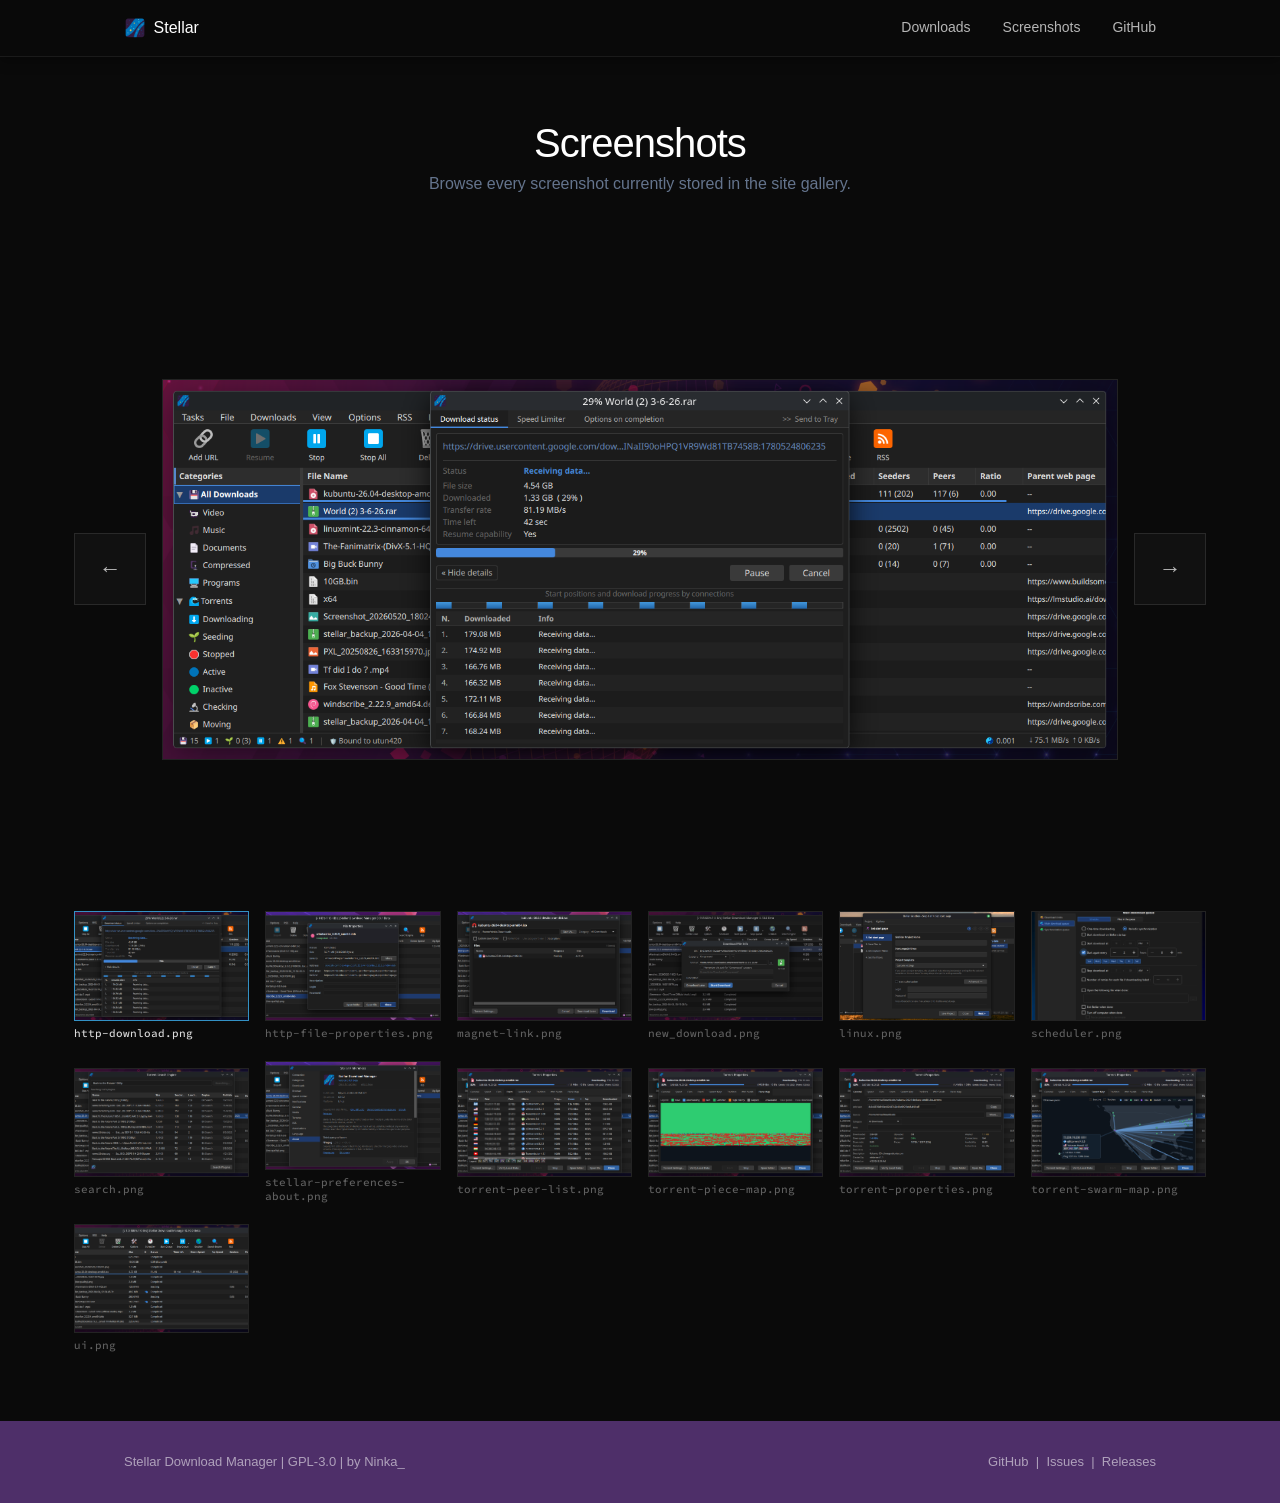
==== commit 5d06f7b5: "remove old images, update script to detect platform" ====
--- a/screenshots.html
+++ b/screenshots.html
@@ -65,17 +65,13 @@
 <script>
 const screenshots = [
     "http-download.png",
-    "batch-download.png",
-    "grabber.png",
     "http-file-properties.png",
     "magnet-link.png",
-    "main-window.png",
     "new_download.png",
     "linux.png",
     "scheduler.png",
     "search.png",
     "stellar-preferences-about.png",
-    "stellar-preferences.png",
     "torrent-peer-list.png",
     "torrent-piece-map.png",
     "torrent-properties.png",
@@ -94,6 +90,9 @@
     const fileName = screenshots[currentScreenshot];
     galleryImage.src = `screenshots/${fileName}`;
     galleryImage.alt = `Stellar screenshot: ${fileName}`;
+    galleryGrid.querySelectorAll(".gallery-thumb").forEach((button) => {
+        button.classList.toggle("is-active", Number(button.dataset.index) === currentScreenshot);
+    });
 }
 
 function renderGalleryGrid() {
--- a/style.css
+++ b/style.css
@@ -6,13 +6,13 @@
 
 :root {
     /* Primary */
-    --stripe-purple:  #533afd;
-    --stripe-purple-hover: #4434d4;
-    --stripe-purple-deep: #2e2b8c;
-    --stripe-purple-light: #b9b9f9;
-    --stripe-purple-mid: #665efd;
+    --stripe-purple:  #3391c5;
+    --stripe-purple-hover: #1c638a;
+    --stripe-purple-deep: #391e50;
+    --stripe-purple-light: #4e2f69;
+    --stripe-purple-mid: #45285f;
     --deep-navy:      #061b31;
-    --brand-dark:     #1c1e54;
+    --brand-dark:     #4e2f69;
     --dark-navy:      #0d253d;
     --white:          #ffffff;
 
@@ -29,7 +29,7 @@
 
     /* Surface & borders */
     --border-default: #e5edf5;
-    --border-purple:  #b9b9f9;
+    --border-purple:  #3391c5;
     --border-soft-purple: #d6d9fc;
 
     /* Shadows */
@@ -38,7 +38,7 @@
     --shadow-ambient: rgba(23,23,23,0.08);
 
     /* Typography */
-    --sans: 'sohne-var', 'SF Pro Display', -apple-system, BlinkMacSystemFont, 'Segoe UI', sans-serif;
+    --sans: 'Segoe UI', sans-serif;
     --mono: 'SourceCodePro', 'Source Code Pro', 'SFMono-Regular', 'Menlo', 'Consolas', monospace;
 }
 
@@ -155,26 +155,47 @@
 /* ── Hero ────────────────────────────────────────────────────── */
 
 .hero {
-    padding: 6rem 1.5rem 5rem;
-    text-align: center;
+    padding: 5rem 1.5rem 4rem clamp(1.5rem, calc((100vw - 1400px) / 2 + 3rem), 6rem);
     background: #0a0a0a;
     position: relative;
     overflow: hidden;
 }
 
-.hero > * { position: relative; z-index: 1; }
+.hero-inner {
+    max-width: 1400px;
+    margin: 0 auto;
+    display: grid;
+    grid-template-columns: 5fr 7fr;
+    gap: 3rem;
+    align-items: center;
+    padding-left: 0;
+}
+
+.hero-text { display: flex; flex-direction: column; align-items: flex-start; }
+
+.hero-img {
+    display: flex;
+    align-items: center;
+    justify-content: flex-end;
+}
+
+.hero-img img {
+    display: block;
+    width: 100%;
+    max-width: 800px;
+    height: auto;
+    border: 1px solid rgba(255,255,255,0.1);
+    box-shadow: rgba(0,0,0,0.55) 0px 24px 48px -12px;
+}
 
 .hero h1 {
-    font-size: 3rem;
-    font-weight: 300;
+    font-size: 2.25rem;
+    font-weight: 700;
     font-feature-settings: "ss01";
     color: #fff;
     line-height: 1.1;
     letter-spacing: -0.96px;
     margin-bottom: 1.25rem;
-    max-width: 700px;
-    margin-left: auto;
-    margin-right: auto;
 }
 
 .hero h1 em {
@@ -188,18 +209,34 @@
     font-feature-settings: "ss01";
     color: var(--body);
     max-width: 560px;
-    margin: 0 auto 2.5rem;
+    margin: 0 0 2.5rem;
     line-height: 1.55;
 }
 
 .hero-actions {
     display: flex;
     gap: 0.75rem;
-    justify-content: center;
+    justify-content: flex-start;
     flex-wrap: wrap;
     align-items: center;
     margin-bottom: 1.5rem;
 }
+
+.hero-links {
+    font-size: 0.8125rem;
+    font-weight: 400;
+    font-feature-settings: "ss01";
+    color: rgba(255,255,255,0.5);
+    margin: 0 0 0.6rem;
+}
+
+.hero-links a {
+    color: var(--stripe-purple);
+    text-decoration: underline;
+    text-underline-offset: 2px;
+}
+
+.hero-links a:hover { color: var(--stripe-purple-hover); }
 
 .hero-meta {
     font-size: 0.8125rem;
@@ -289,13 +326,18 @@
     overflow: hidden;
 }
 
+.feature-row:first-of-type {
+    border-top: 8px solid var(--brand-dark);
+}
+
+
 .feature-inner {
     display: grid;
     grid-template-columns: 5fr 7fr;
     gap: 0;
     align-items: center;
     width: 100%;
-    max-width: 1400px;
+    max-width: 1541px;
     margin: 0 auto;
     padding: 0;
 }
@@ -305,7 +347,8 @@
 
 .feature-inner:not(.flip) .feature-text {
     text-align: left;
-    padding: 2rem 2.5rem 2rem clamp(1.5rem, calc((100vw - 1400px) / 2 + 3rem), 6rem);
+    justify-self: end;
+    padding: 2rem 2.5rem 2rem 1.5rem;
 }
 
 .feature-inner.flip .feature-text {
@@ -315,7 +358,7 @@
 
 .feature-text h2 {
     font-size: 1.625rem;
-    font-weight: 300;
+    font-weight: 700;
     font-feature-settings: "ss01";
     color: #fff;
     letter-spacing: -0.26px;
@@ -337,23 +380,34 @@
     display: flex;
     align-items: center;
     line-height: 0;
-    height: 460px;
-    overflow: visible;
 }
 
 .feature-img img {
     display: block;
+    width: 100%;
+    height: auto;
+    margin: 0;
+    border: 1px solid rgba(255,255,255,0.1);
+    box-shadow: rgba(0,0,0,0.55) 0px 24px 48px -12px;
+}
+
+.feature-img img[src*="video-picker"],
+.feature-img img[src*="search"] {
+    max-height: 400px;
     width: auto;
-    max-width: none;
-    height: 100%;
-    object-fit: contain;
-    margin: 0;
-    border-radius: 6px;
-    box-shadow: rgba(0,0,0,0.55) 0px 24px 48px -12px;
+    max-width: 100%;
 }
 
 .feature-inner:not(.flip) .feature-img { justify-content: flex-start; }
 .feature-inner.flip .feature-img { justify-content: flex-end; }
+
+/* Lock slideshow image dimensions so swapping a frame with a slightly
+   different intrinsic size doesn't reflow the rest of the row. */
+.feature-img img#ui-feature-image,
+.feature-img img#torrent-feature-image {
+    aspect-ratio: 1413 / 561;
+    height: auto;
+}
 
 .feature-img-placeholder {
     width: 100%;
@@ -433,7 +487,7 @@
 
 .section-container h2 {
     font-size: 2rem;
-    font-weight: 300;
+    font-weight: 700;
     font-feature-settings: "ss01";
     color: #fff;
     letter-spacing: -0.64px;
@@ -509,6 +563,12 @@
     color: var(--success-text);
 }
 
+.tag-orange {
+    background: rgba(255,149,0,0.12);
+    border-color: rgba(255,149,0,0.35);
+    color: #ffa930;
+}
+
 /* ── Gallery / screenshots page ──────────────────────────────── */
 
 .page-hero {
@@ -586,9 +646,12 @@
     width: 100%;
     aspect-ratio: 16 / 10;
     object-fit: cover;
-    border: none;
+    border: 1px solid rgba(255,255,255,0.1);
     margin-bottom: 0;
 }
+
+.gallery-thumb.is-active img { border-color: var(--stripe-purple); }
+.gallery-thumb.is-active span { color: rgba(255,255,255,0.85); }
 
 .gallery-thumb span {
     display: block;
@@ -619,7 +682,7 @@
     max-width: 100%;
     max-height: 560px;
     object-fit: contain;
-    border-radius: 4px;
+    border: 1px solid rgba(255,255,255,0.1);
 }
 
 .gallery-nav {
@@ -630,7 +693,7 @@
     color: rgba(255,255,255,0.7);
     font-size: 1.4rem;
     cursor: pointer;
-    border-radius: 6px;
+    border-radius: 0;
     transition: border-color 0.12s, box-shadow 0.12s, color 0.12s;
 }
 
@@ -676,7 +739,11 @@
 
 @media (max-width: 720px) {
     .hero { padding: 4rem 1.5rem 3.5rem; }
-    .hero h1 { font-size: 2rem; letter-spacing: -0.64px; }
+    .hero-inner { grid-template-columns: 1fr; gap: 2rem; }
+    .hero-text { align-items: flex-start; }
+    .hero-img { justify-content: center; }
+    .hero-img img { max-width: 100%; }
+    .hero h1 { font-size: 1.75rem; letter-spacing: -0.4px; }
     .hero .tagline { font-size: 1rem; }
 
     .nav-inner { padding: 0 1rem; }
@@ -696,18 +763,18 @@
     .feature-inner:not(.flip) .feature-text,
     .feature-inner.flip .feature-text {
         text-align: left;
+        justify-self: stretch;
         padding: 0 1.5rem 0 1.5rem;
     }
 
     .feature-img {
-        height: 280px;
         justify-content: center;
     }
 
     .feature-img img {
         width: 100%;
         max-width: 100%;
-        height: 100%;
+        height: auto;
     }
 
     .download-section { padding: 3rem 0; }
